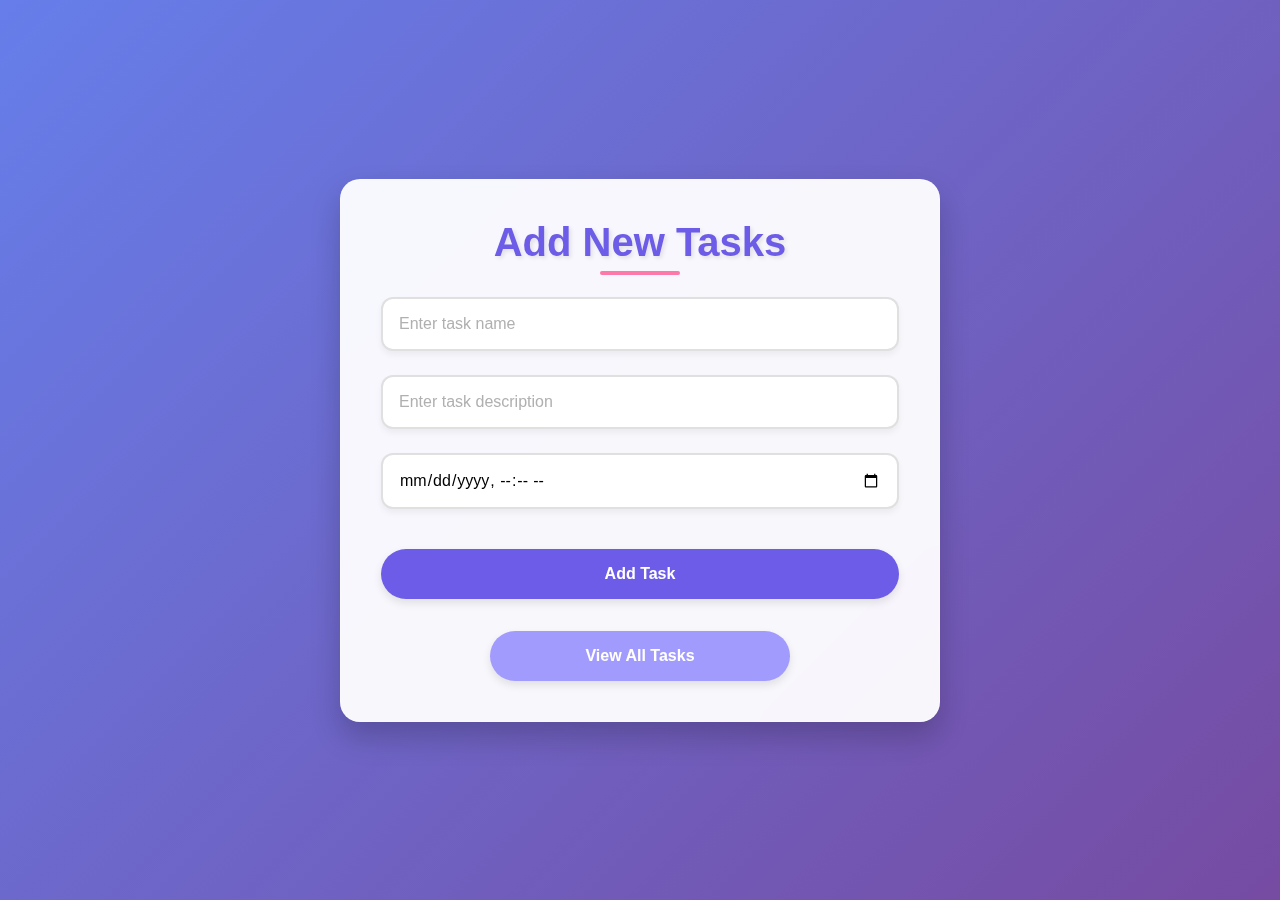
==== index.html @ 26aa0f4e "Add files via upload" ====
<!DOCTYPE html>
<html lang="en">
<head>
    <meta charset="UTF-8">
    <meta name="viewport" content="width=device-width, initial-scale=1.0">
    <title>Add Tasks</title>
    <link rel="stylesheet" href="style.css">
</head>
<body>
    <div class="container">
        <h1>Add New Tasks</h1>
        <div class="task-input">
            <input type="text" id="taskName" placeholder="Enter task name">
            <input type="text" id="taskDesc" placeholder="Enter task description">
            <input type="datetime-local" id="taskDueDate">
            <button id="addTask">Add Task</button>
        </div>
        <div class="navigation">
            <button id="viewTasks">View All Tasks</button>
        </div>
    </div>
    <script src="index.js"></script>
</body>
</html>
---- style.css ----
/* style.css - Add Tasks Page */
:root {
    --primary: #6c5ce7;
    --secondary: #a29bfe;
    --accent: #fd79a8;
    --light: #f8f9fa;
    --dark: #343a40;
    --success: #00b894;
    --warning: #fdcb6e;
    --danger: #d63031;
    --text: #2d3436;
    --bg-gradient: linear-gradient(135deg, #667eea 0%, #764ba2 100%);
  }
  
  * {
    margin: 0;
    padding: 0;
    box-sizing: border-box;
    font-family: 'Segoe UI', Tahoma, Geneva, Verdana, sans-serif;
  }
  
  body {
    background: var(--bg-gradient);
    min-height: 100vh;
    display: flex;
    justify-content: center;
    align-items: center;
    padding: 2rem;
    color: var(--text);
  }
  
  .container {
    max-width: 600px;
    width: 100%;
    background: rgba(255, 255, 255, 0.95);
    backdrop-filter: blur(10px);
    border-radius: 20px;
    padding: 2.5rem;
    box-shadow: 0 15px 30px rgba(0, 0, 0, 0.2);
    border: 1px solid rgba(255, 255, 255, 0.3);
    animation: fadeIn 0.6s ease-out;
    text-align: center;
  }
  
  @keyframes fadeIn {
    from { opacity: 0; transform: translateY(30px); }
    to { opacity: 1; transform: translateY(0); }
  }
  
  h1 {
    color: var(--primary);
    margin-bottom: 2rem;
    font-size: 2.5rem;
    font-weight: 700;
    text-shadow: 2px 2px 4px rgba(0, 0, 0, 0.1);
    position: relative;
    display: inline-block;
  }
  
  h1::after {
    content: '';
    position: absolute;
    bottom: -10px;
    left: 50%;
    transform: translateX(-50%);
    width: 80px;
    height: 4px;
    background: var(--accent);
    border-radius: 2px;
  }
  
  .task-input {
    display: flex;
    flex-direction: column;
    gap: 1.5rem;
    margin-bottom: 2rem;
  }
  
  input {
    padding: 1rem;
    border: 2px solid #e0e0e0;
    border-radius: 12px;
    font-size: 1rem;
    transition: all 0.3s ease;
    box-shadow: 0 4px 6px rgba(0, 0, 0, 0.05);
  }
  
  input:focus {
    outline: none;
    border-color: var(--primary);
    box-shadow: 0 0 0 3px rgba(108, 92, 231, 0.2);
    transform: translateY(-2px);
  }
  
  input::placeholder {
    color: #b0b0b0;
  }
  
  #taskDueDate {
    cursor: pointer;
  }
  
  button {
    padding: 1rem 2rem;
    border: none;
    border-radius: 50px;
    font-weight: 600;
    cursor: pointer;
    transition: all 0.3s ease;
    box-shadow: 0 4px 8px rgba(0, 0, 0, 0.1);
    font-size: 1rem;
    position: relative;
    overflow: hidden;
  }
  
  button::before {
    content: '';
    position: absolute;
    top: 0;
    left: -100%;
    width: 100%;
    height: 100%;
    background: linear-gradient(90deg, transparent, rgba(255,255,255,0.2), transparent);
    transition: 0.5s;
  }
  
  button:hover::before {
    left: 100%;
  }
  
  #addTask {
    background: var(--primary);
    color: white;
    margin-top: 1rem;
  }
  
  #addTask:hover {
    background: #5a4bc9;
    transform: translateY(-3px);
    box-shadow: 0 8px 15px rgba(0, 0, 0, 0.2);
  }
  
  #viewTasks {
    background: var(--secondary);
    color: white;
    width: 100%;
    max-width: 300px;
    margin: 0 auto;
    display: flex;
    justify-content: center;
    align-items: center;
    gap: 0.5rem;
  }
  
  #viewTasks:hover {
    background: #8f7ff8;
    transform: translateY(-3px);
  }
  
  .navigation {
    margin-top: 2rem;
  }
  
  /* Floating animation */
  /* .container {
    animation: float 6s ease-in-out infinite;
  }
   /* 

  @keyframes float {
    0% { transform: translateY(0px); }
    50% { transform: translateY(-10px); }
    100% { transform: translateY(0px); }
  } */
  
  /* Input focus animation */
  /* @keyframes inputFocus {
    0% { transform: scale(1); }
    50% { transform: scale(1.02); }
    100% { transform: scale(1); }
  } */
  
  /* input:focus {
    animation: inputFocus 0.3s ease;
  } */
  
  /* Responsive Design */
  @media (max-width: 768px) {
    .container {
      padding: 1.8rem;
    }
    
    h1 {
      font-size: 2rem;
    }
    
    input, button {
      padding: 0.8rem;
    }
  }
  
  /* Success message animation */
  /* @keyframes successMessage {
    0% { opacity: 0; transform: scale(0.8); }
    50% { opacity: 1; transform: scale(1.05); }
    100% { opacity: 1; transform: scale(1); }
  } */
  
  .success-message {
    position: fixed;
    top: 20px;
    left: 50%;
    transform: translateX(-50%);
    background: var(--success);
    color: white;
    padding: 1rem 2rem;
    border-radius: 50px;
    box-shadow: 0 5px 15px rgba(0, 0, 0, 0.2);
    z-index: 1000;
    animation: successMessage 0.5s ease;
    display: none;
  }
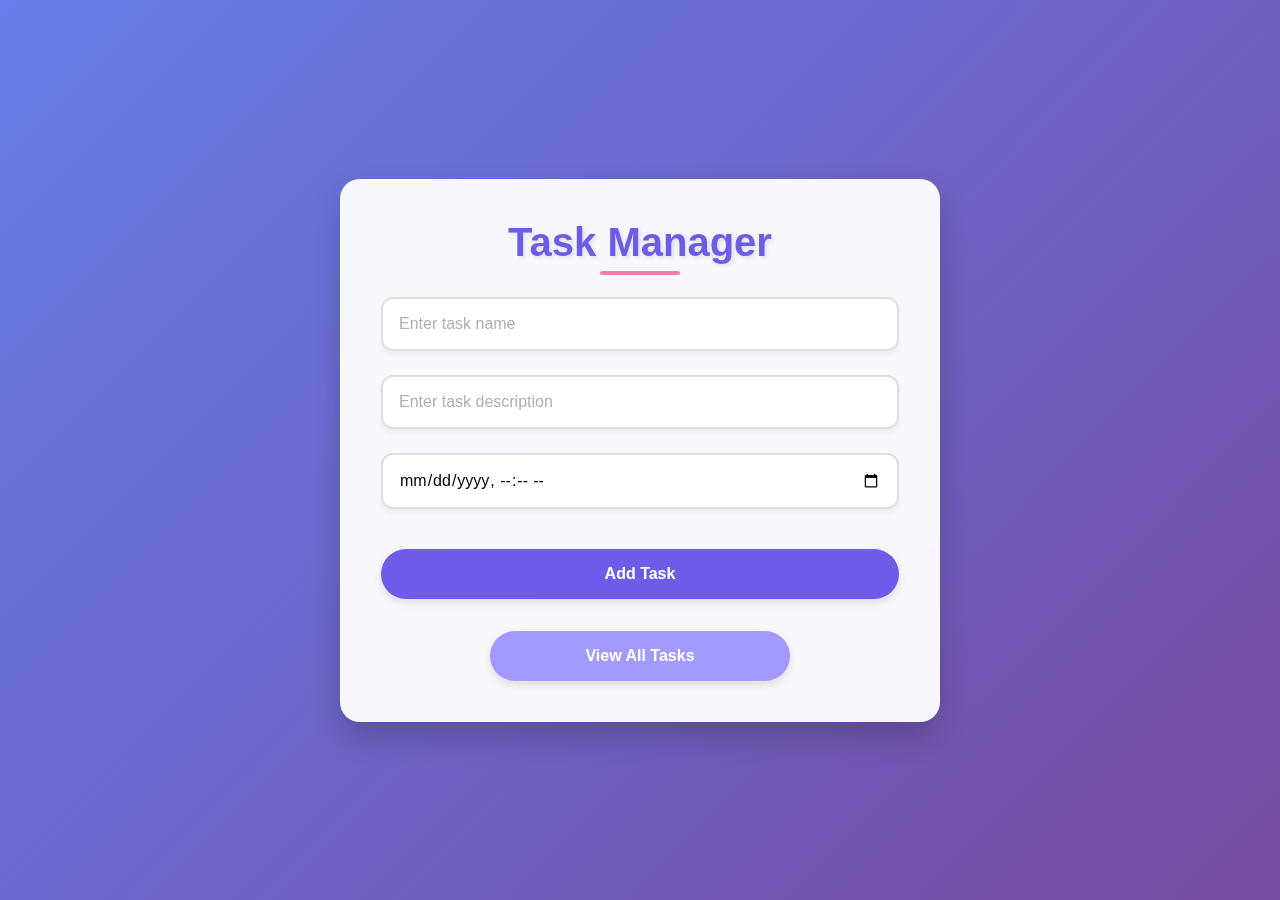
==== commit eaa0a69e: "Update index.html" ====
--- a/index.html
+++ b/index.html
@@ -8,7 +8,7 @@
 </head>
 <body>
     <div class="container">
-        <h1>Add New Tasks</h1>
+        <h1>Task Manager</h1>
         <div class="task-input">
             <input type="text" id="taskName" placeholder="Enter task name">
             <input type="text" id="taskDesc" placeholder="Enter task description">
@@ -21,4 +21,4 @@
     </div>
     <script src="index.js"></script>
 </body>
-</html>+</html>
